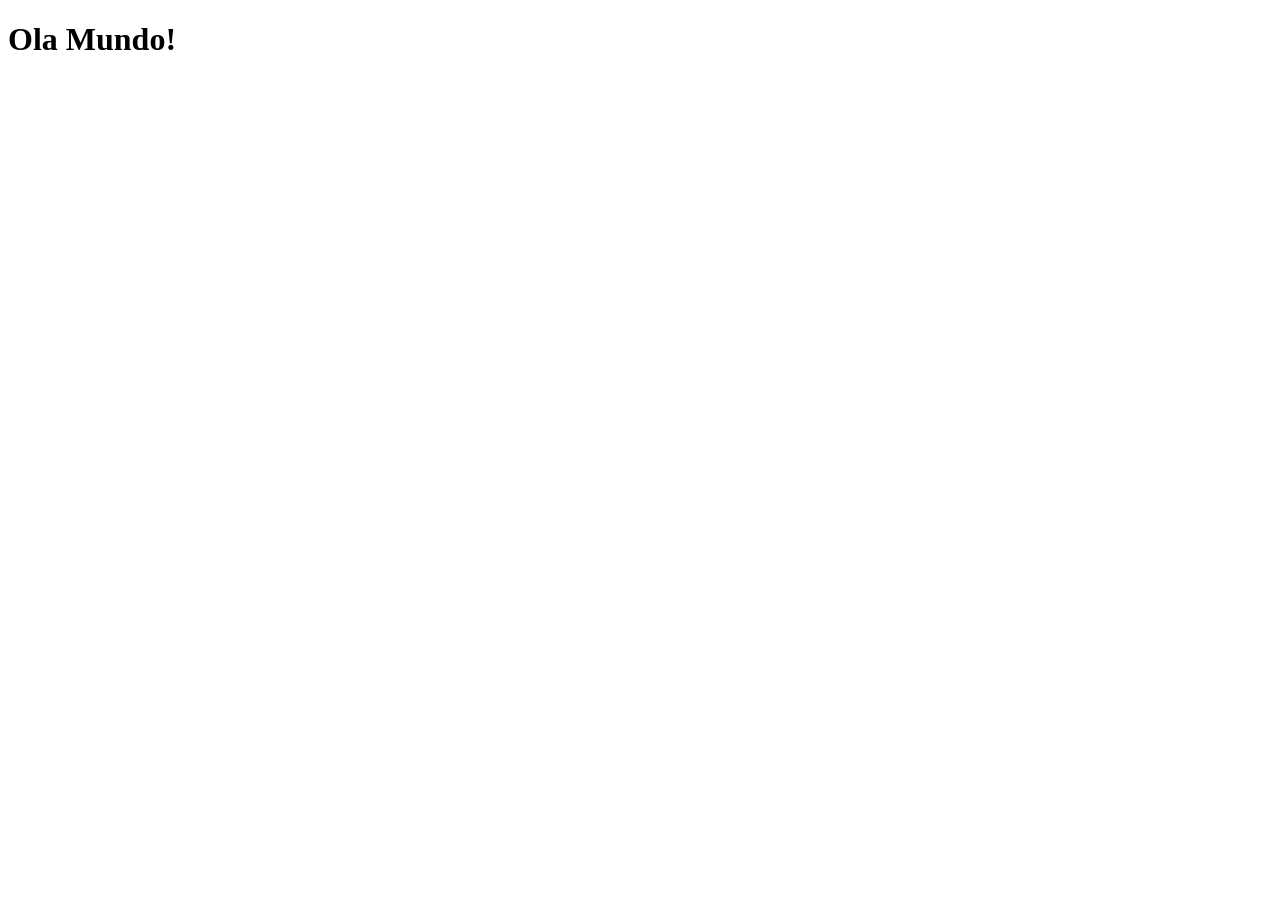
==== index.html @ 8f3a8b42 "criei pagina principal" ====
<!DOCTYPE html>
<html lang="pt-br">
<head>
    <meta charset="UTF-8">
    <meta name="viewport" content="width=device-width, initial-scale=1.0">
    <title>Projeto Redes Sociais</title>
    <link rel="shortcut icon" href="favicon.ico" type="image/x-icon">
</head>
<body>
    <h1>Ola Mundo!</h1>
</body>
</html>
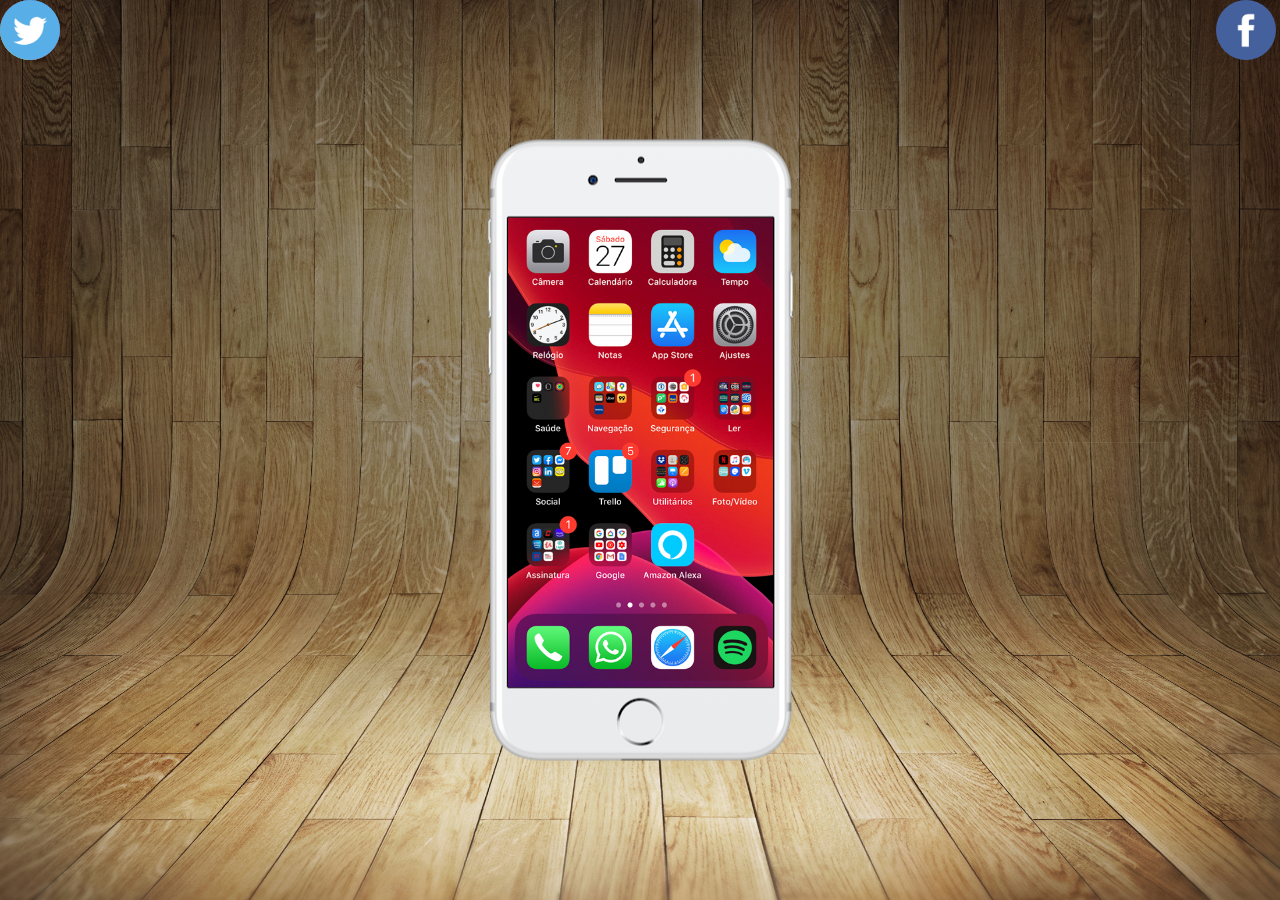
==== commit 2fd2a1e8: "criei a tela home" ====
--- a/index.html
+++ b/index.html
@@ -5,8 +5,24 @@
     <meta name="viewport" content="width=device-width, initial-scale=1.0">
     <title>Projeto Redes Sociais</title>
     <link rel="shortcut icon" href="favicon.ico" type="image/x-icon">
+    <link rel="stylesheet" href="estilos/style.css">
+
 </head>
 <body>
-    <h1>Ola Mundo!</h1>
+    <main>
+        
+        <section id="telefone">
+            <iframe src="home.html" frameborder="0" name="tela" id="celular"></iframe>
+        </section>
+
+        <section id="redes-sociais">
+            <img src="imagens/logo-home.jpg" alt="home" target="tela" id="home">
+            <img src="imagens/logo-youtube.jpg" alt="youtube" target="tela" id="youtube">
+            <img src="imagens/logo-github.jpg" alt="github" target="tela" id="github">
+            <img src="imagens/logo-instagram.jpg" alt="instagram" target="tela" id="instagram">
+            <img src="imagens/logo-twitter.jpg" alt="twitter" target="tela" id="twitter">
+            <img src="imagens/logo-facebook.jpg" alt="facebook" target="tela" id="facebook">
+        </section>
+    </main>
 </body>
 </html>
--- a/estilos/style.css
+++ b/estilos/style.css
@@ -0,0 +1,55 @@
+@charset "UTF-8";
+* { margin: 0px;
+    padding: 0px;
+    font-family: Arial, Helvetica, sans-serif;
+}
+
+html, body {
+    height:100vh;
+    width: 100vw;
+    background-color: black;
+}
+
+body{
+    background: url('../imagens/fundo-madeira.jpg') no-repeat top center;
+    background-size: cover;
+    background-attachment: fixed;
+}
+
+main{
+    height: 100vh;
+    position: relative;
+    
+}
+
+section#telefone{
+    position: absolute;
+    top: 50%;
+    left: 50%;
+    transform: translate(-50% , -50% );
+
+    height: 627px;
+    width: 310px;
+    background: url('../imagens/frame-iphone.png');
+}
+
+img{
+    position: absolute;
+
+    height: 60px;
+    border-radius: 100%;
+}
+
+iframe#celular{
+        position: absolute;
+        left: 23px;
+        top: 81px;
+      
+        height: 470px;
+        width: 265px;
+
+}
+
+#facebook{
+    left: 95%;
+}
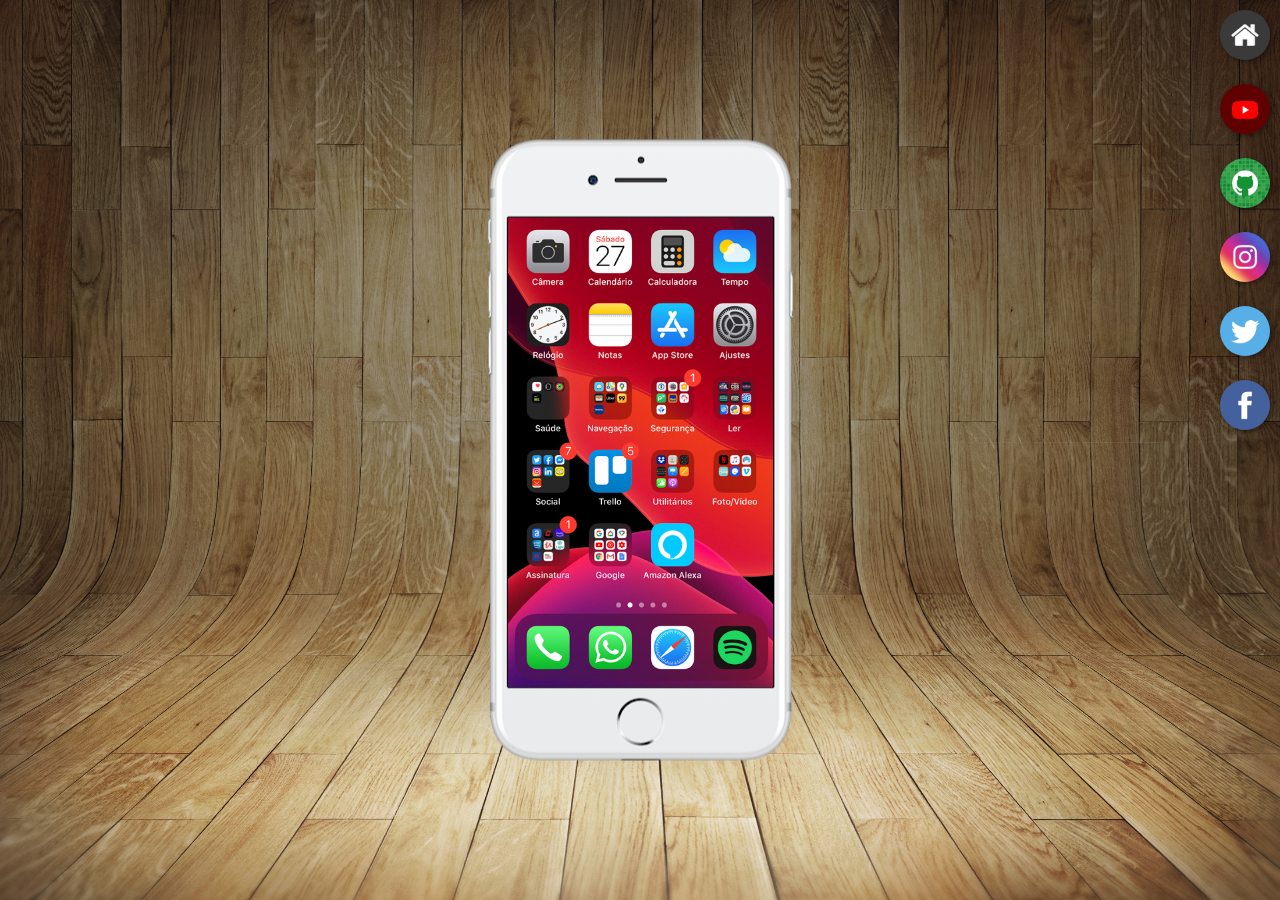
==== commit c0f679be: "atualizei o css" ====
--- a/index.html
+++ b/index.html
@@ -10,18 +10,21 @@
 </head>
 <body>
     <main>
-        
+
         <section id="telefone">
-            <iframe src="home.html" frameborder="0" name="tela" id="celular"></iframe>
+            <iframe src="home.html" frameborder="0" name="tela" id="celular">
+                Infelizmente seu navegador não é compatível com isso.
+            </iframe>
         </section>
 
         <section id="redes-sociais">
-            <img src="imagens/logo-home.jpg" alt="home" target="tela" id="home">
-            <img src="imagens/logo-youtube.jpg" alt="youtube" target="tela" id="youtube">
-            <img src="imagens/logo-github.jpg" alt="github" target="tela" id="github">
-            <img src="imagens/logo-instagram.jpg" alt="instagram" target="tela" id="instagram">
-            <img src="imagens/logo-twitter.jpg" alt="twitter" target="tela" id="twitter">
-            <img src="imagens/logo-facebook.jpg" alt="facebook" target="tela" id="facebook">
+
+            <a href="#" target="tela"><img src="imagens/logo-home.jpg" alt="Home"></a> <br>
+            <a href="#" target="tela"><img src="imagens/logo-youtube.jpg" alt="Youtube"></a> <br>
+            <a href="#" target="tela"><img src="imagens/logo-github.jpg" alt="Github"></a> <br>
+            <a href="#" target="tela"><img src="imagens/logo-instagram.jpg" alt="Instagram"></a> <br>
+            <a href="#" target="tela"><img src="imagens/logo-twitter.jpg" alt="Twitter"></a> <br>
+            <a href="#" target="tela"><img src="imagens/logo-facebook.jpg" alt=""></a> <br>
         </section>
     </main>
 </body>
--- a/estilos/style.css
+++ b/estilos/style.css
@@ -33,13 +33,6 @@
     background: url('../imagens/frame-iphone.png');
 }
 
-img{
-    position: absolute;
-
-    height: 60px;
-    border-radius: 100%;
-}
-
 iframe#celular{
         position: absolute;
         left: 23px;
@@ -50,6 +43,23 @@
 
 }
 
-#facebook{
-    left: 95%;
+section#redes-sociais{
+    text-align: right;
+
 }
+
+section#redes-sociais img{
+    box-shadow: 2px 2px 5px rgba(0, 0, 0, 0.425);
+    margin: 10px;
+    width: 50px;
+    border-radius: 50%;
+    box-sizing: border-box;
+}
+
+section#redes-sociais img:hover{
+    border: 2px solid white;
+    transform: translate(-3px, -3px);
+    box-shadow: 5px 5px 10px rgba(0, 0, 0, 0.509);
+    transition: transform 0.3s , border 0.8s;
+
+}
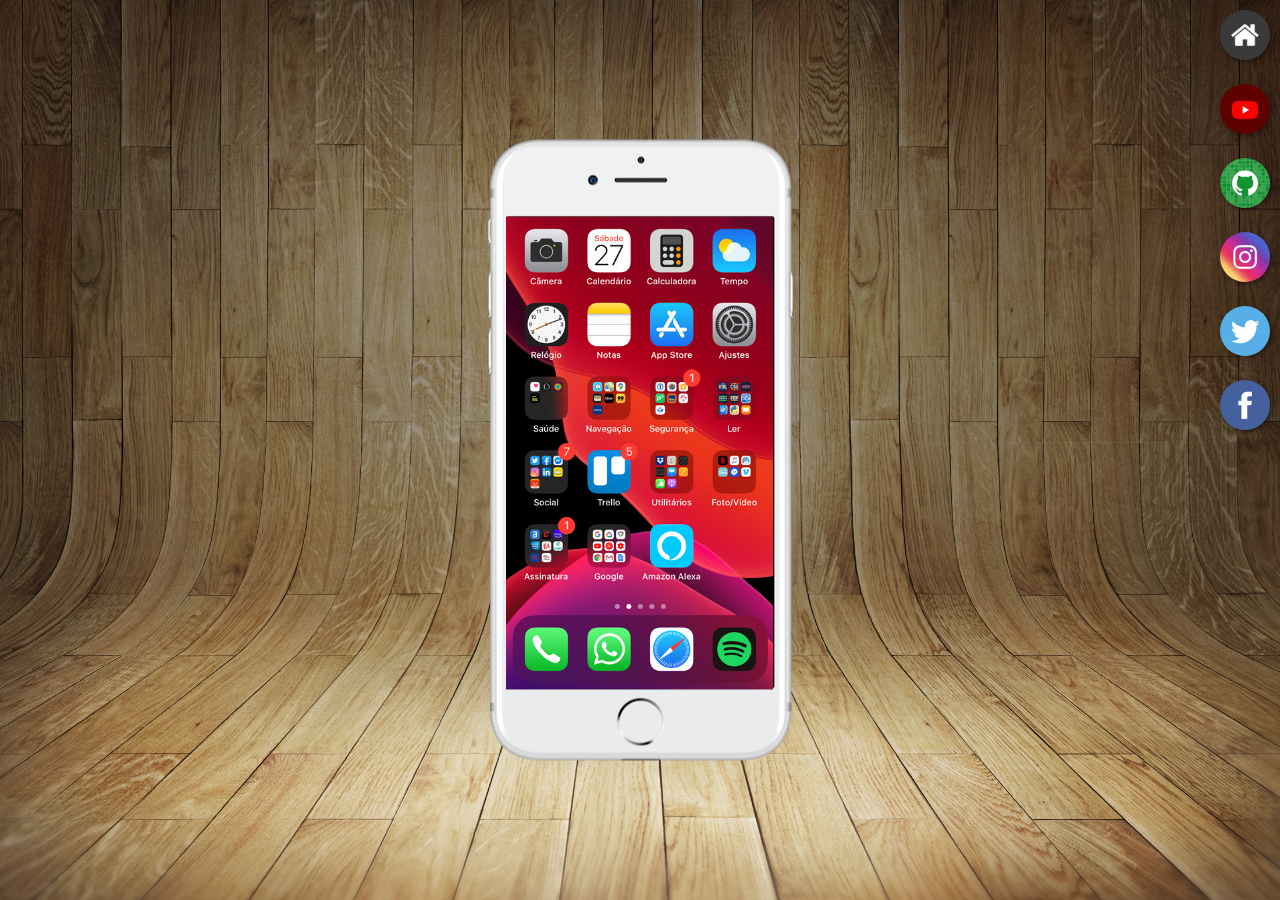
==== commit e26fa16d: "finalizei" ====
--- a/index.html
+++ b/index.html
@@ -19,12 +19,12 @@
 
         <section id="redes-sociais">
 
-            <a href="#" target="tela"><img src="imagens/logo-home.jpg" alt="Home"></a> <br>
-            <a href="#" target="tela"><img src="imagens/logo-youtube.jpg" alt="Youtube"></a> <br>
-            <a href="#" target="tela"><img src="imagens/logo-github.jpg" alt="Github"></a> <br>
-            <a href="#" target="tela"><img src="imagens/logo-instagram.jpg" alt="Instagram"></a> <br>
-            <a href="#" target="tela"><img src="imagens/logo-twitter.jpg" alt="Twitter"></a> <br>
-            <a href="#" target="tela"><img src="imagens/logo-facebook.jpg" alt=""></a> <br>
+            <a href="home.html" target="tela"><img src="imagens/logo-home.jpg" alt="Home"></a> <br>
+            <a href="youtube.html" target="tela"><img src="imagens/logo-youtube.jpg" alt="Youtube"></a> <br>
+            <a href="github.html" target="tela"><img src="imagens/logo-github.jpg" alt="Github"></a> <br>
+            <a href="instagram.html" target="tela"><img src="imagens/logo-instagram.jpg" alt="Instagram"></a> <br>
+            <a href="twitter.html" target="tela"><img src="imagens/logo-twitter.jpg" alt="Twitter"></a> <br>
+            <a href="facebook.html" target="tela"><img src="imagens/logo-facebook.jpg" alt=""></a> <br>
         </section>
     </main>
 </body>
--- a/estilos/style.css
+++ b/estilos/style.css
@@ -35,11 +35,11 @@
 
 iframe#celular{
         position: absolute;
-        left: 23px;
-        top: 81px;
+        left: 21px;
+        top: 80px;
       
-        height: 470px;
-        width: 265px;
+        height: 473px;
+        width: 267px;
 
 }
 
